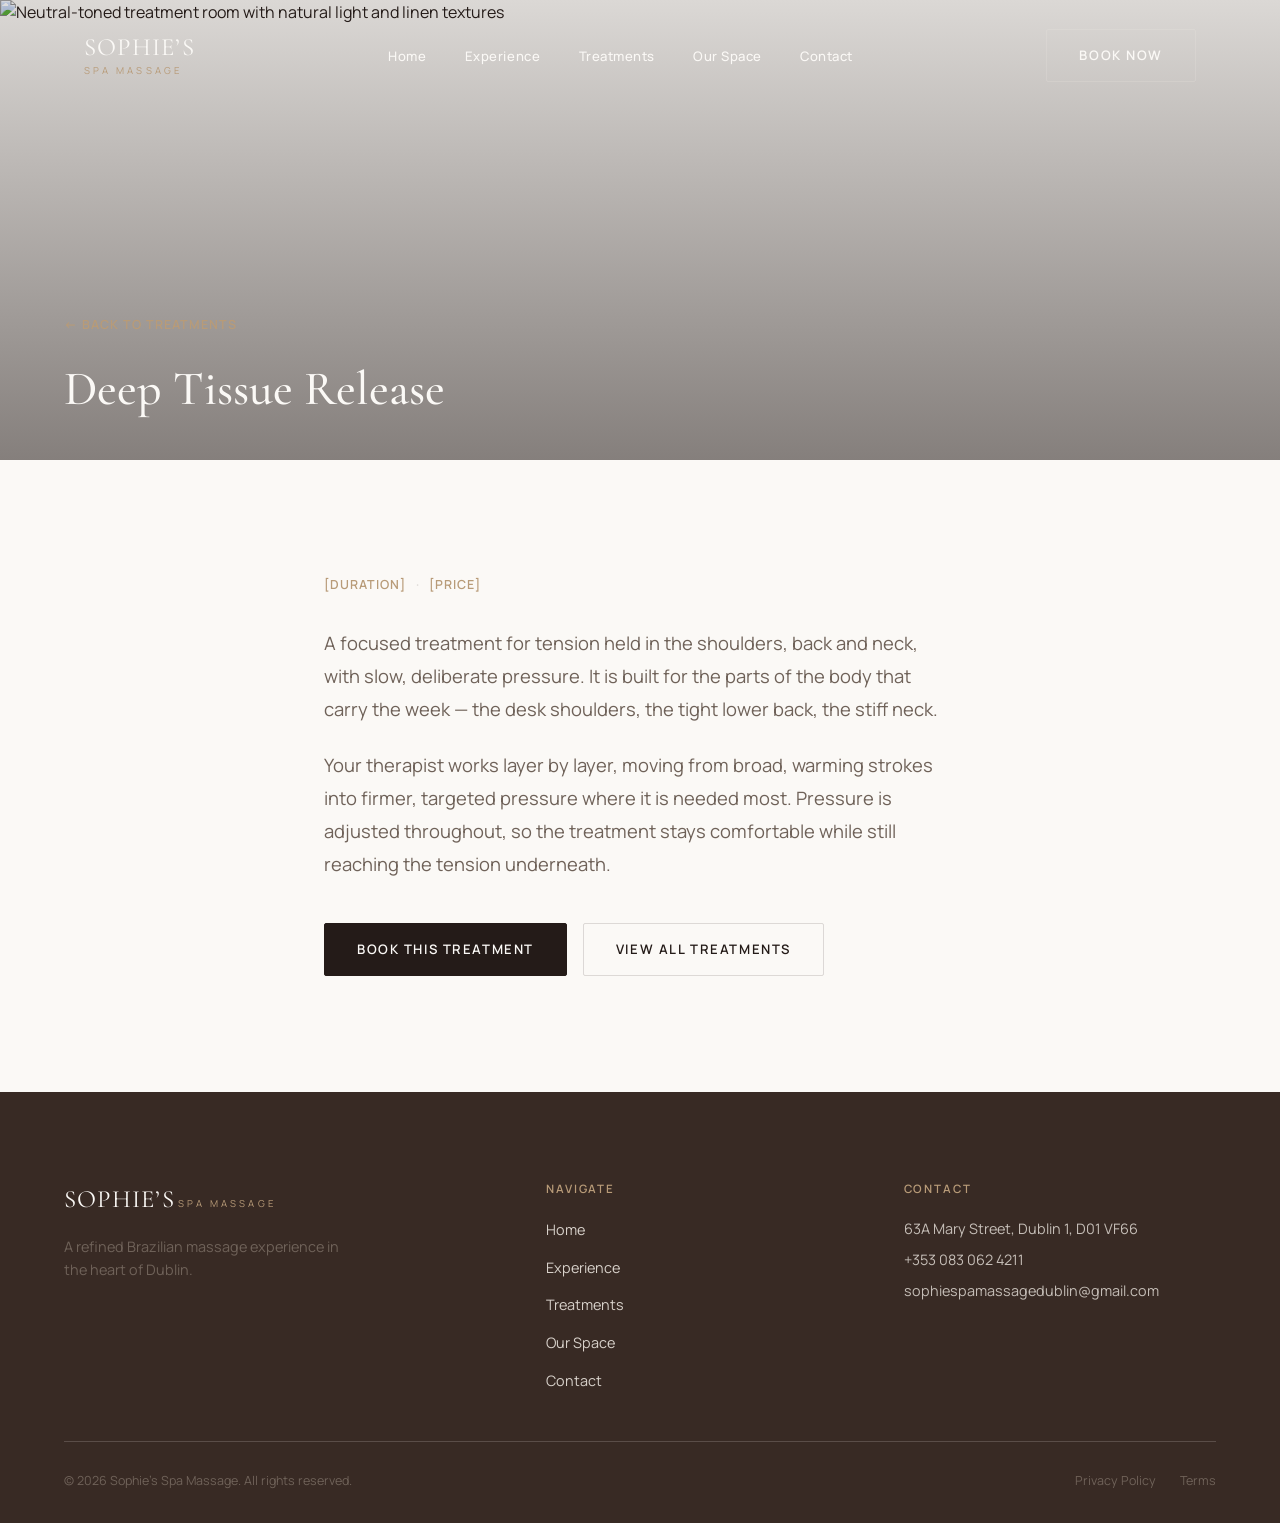
==== treatments/deep-tissue-release.html @ 29ba08a4 "Add treatment detail pages opened in a new tab Each "View Treatment" link now opens a dedicated page" ====
<!DOCTYPE html>
<html lang="en">
<head>
<meta charset="UTF-8">
<meta name="viewport" content="width=device-width, initial-scale=1.0">
<title>Deep Tissue Release | Sophie's Spa Massage</title>
<meta name="description" content="A focused treatment for tension held in the shoulders, back and neck, with slow, deliberate pressure.">
<link rel="preconnect" href="https://fonts.googleapis.com">
<link rel="preconnect" href="https://fonts.gstatic.com" crossorigin>
<link href="https://fonts.googleapis.com/css2?family=Cormorant+Garamond:ital,wght@0,300;0,400;0,500;0,600;1,400&family=Manrope:wght@300;400;500;600;700&display=swap" rel="stylesheet">
<link rel="stylesheet" href="../style.css">
</head>
<body>

<a class="skip-link" href="#main">Skip to content</a>

<header class="site-header scrolled" id="site-header">
  <div class="header-inner">
    <a href="../index.html#home" class="logo" aria-label="Sophie's Spa Massage — Home">
      <span class="logo-main">SOPHIE&rsquo;S</span>
      <span class="logo-sub">Spa Massage</span>
    </a>
    <nav class="main-nav" aria-label="Primary navigation">
      <ul class="nav-list">
        <li><a href="../index.html#home">Home</a></li>
        <li><a href="../index.html#experience">Experience</a></li>
        <li><a href="../index.html#treatments">Treatments</a></li>
        <li><a href="../index.html#space">Our Space</a></li>
        <li><a href="../index.html#contact">Contact</a></li>
      </ul>
    </nav>
    <div class="header-actions">
      <a href="../index.html#booking" class="btn btn-outline header-cta">Book Now</a>
      <button class="menu-toggle" id="menu-toggle" aria-label="Open menu" aria-expanded="false" aria-controls="mobile-nav">
        <span class="menu-line"></span>
        <span class="menu-line"></span>
        <span class="menu-line"></span>
      </button>
    </div>
  </div>
</header>

<div class="mobile-nav" id="mobile-nav" aria-hidden="true">
  <nav aria-label="Mobile navigation">
    <ul>
      <li><a href="../index.html#home">Home</a></li>
      <li><a href="../index.html#experience">Experience</a></li>
      <li><a href="../index.html#treatments">Treatments</a></li>
      <li><a href="../index.html#space">Our Space</a></li>
      <li><a href="../index.html#contact">Contact</a></li>
    </ul>
    <a href="../index.html#booking" class="btn btn-solid mobile-cta">Book Now</a>
  </nav>
</div>
<div class="mobile-nav-overlay" id="mobile-nav-overlay"></div>

<main id="main">
  <section class="detail-hero">
    <img src="https://images.unsplash.com/photo-1630835425197-50feeba99ecd?w=1600&q=80&auto=format&fit=crop"
         alt="Neutral-toned treatment room with natural light and linen textures">
    <div class="detail-hero-overlay"></div>
    <div class="detail-hero-caption">
      <a href="../index.html#treatments" class="detail-back">&larr; Back to Treatments</a>
      <h1 class="detail-title">Deep Tissue Release</h1>
    </div>
  </section>

  <section class="detail-body">
    <div class="detail-meta">
      <span>[Duration]</span>
      <span class="dot">&middot;</span>
      <span>[Price]</span>
    </div>

    <p class="detail-summary">A focused treatment for tension held in the shoulders, back and neck, with slow, deliberate pressure. It is built for the parts of the body that carry the week &mdash; the desk shoulders, the tight lower back, the stiff neck.</p>

    <p class="detail-summary">Your therapist works layer by layer, moving from broad, warming strokes into firmer, targeted pressure where it is needed most. Pressure is adjusted throughout, so the treatment stays comfortable while still reaching the tension underneath.</p>

    <div class="detail-actions">
      <a href="../index.html#booking" class="btn btn-solid">Book This Treatment</a>
      <a href="../index.html#treatments" class="btn btn-line">View All Treatments</a>
    </div>
  </section>
</main>

<footer class="site-footer">
  <div class="footer-inner">
    <div class="footer-brand">
      <span class="logo-main">SOPHIE&rsquo;S</span>
      <span class="logo-sub">Spa Massage</span>
      <p class="footer-desc">A refined Brazilian massage experience in the heart of Dublin.</p>
    </div>
    <nav class="footer-nav" aria-label="Footer navigation">
      <h4>Navigate</h4>
      <ul>
        <li><a href="../index.html#home">Home</a></li>
        <li><a href="../index.html#experience">Experience</a></li>
        <li><a href="../index.html#treatments">Treatments</a></li>
        <li><a href="../index.html#space">Our Space</a></li>
        <li><a href="../index.html#contact">Contact</a></li>
      </ul>
    </nav>
    <div class="footer-contact">
      <h4>Contact</h4>
      <p>63A Mary Street, Dublin 1, D01 VF66</p>
      <p><a href="tel:+353830624211">+353 083 062 4211</a></p>
      <p><a href="mailto:sophiespamassagedublin@gmail.com">sophiespamassagedublin@gmail.com</a></p>
    </div>
  </div>
  <div class="footer-bottom">
    <p>&copy; <span id="year"></span> Sophie&rsquo;s Spa Massage. All rights reserved.</p>
    <div class="footer-legal">
      <a href="../index.html">Privacy Policy</a>
      <a href="../index.html">Terms</a>
    </div>
  </div>
</footer>

<script src="../script.js"></script>
</body>
</html>
---- style.css ----
/* ==========================================================================
   Sophie's Spa Massage — Boutique Spa Redesign
   Luxury boutique / editorial wellness direction
   ========================================================================== */

:root {
  /* Brand palette */
  --color-espresso: #241B18;
  --color-deep-brown: #382A24;
  --color-ivory: #F4EFE8;
  --color-warm-white: #FBF9F6;
  --color-taupe: #6F6259;
  --color-champagne: #B89B78;
  --color-line: rgba(36, 27, 24, 0.14);

  /* Derived tones */
  --color-champagne-soft: rgba(184, 155, 120, 0.16);
  --color-ivory-line: rgba(244, 239, 232, 0.18);
  --color-overlay: rgba(36, 27, 24, 0.42);

  /* Type */
  --font-display: "Cormorant Garamond", "Times New Roman", serif;
  --font-body: "Manrope", -apple-system, BlinkMacSystemFont, sans-serif;

  /* Rhythm */
  --section-pad: clamp(4.5rem, 9vw, 8.5rem);
  --container-max: 1240px;
  --edge: clamp(1.5rem, 5vw, 4rem);

  /* Motion */
  --ease: cubic-bezier(0.22, 1, 0.36, 1);
  --t-fast: 220ms;
  --t-med: 480ms;
  --t-slow: 900ms;
}

/* ---------- Reset ---------- */
*, *::before, *::after { box-sizing: border-box; }
html { scroll-behavior: smooth; }
body {
  margin: 0;
  background: var(--color-warm-white);
  color: var(--color-espresso);
  font-family: var(--font-body);
  font-weight: 400;
  line-height: 1.6;
  -webkit-font-smoothing: antialiased;
  overflow-x: hidden;
}
img { max-width: 100%; display: block; }
a { color: inherit; text-decoration: none; }
ul { list-style: none; margin: 0; padding: 0; }
figure { margin: 0; min-width: 0; }
h1, h2, h3, h4 { margin: 0; font-family: var(--font-display); font-weight: 500; }
p { margin: 0; }
button { font-family: inherit; cursor: pointer; background: none; border: none; }

@media (prefers-reduced-motion: reduce) {
  html { scroll-behavior: auto; }
  *, *::before, *::after {
    animation-duration: 0.01ms !important;
    animation-iteration-count: 1 !important;
    transition-duration: 0.01ms !important;
    scroll-behavior: auto !important;
  }
}

.skip-link {
  position: absolute;
  left: -999px;
  top: 0;
  background: var(--color-espresso);
  color: var(--color-warm-white);
  padding: 1rem 1.5rem;
  z-index: 999;
}
.skip-link:focus {
  left: 1rem;
  top: 1rem;
}

:focus-visible {
  outline: 2px solid var(--color-champagne);
  outline-offset: 3px;
}

/* ---------- Shared ---------- */
.section-label {
  display: block;
  font-family: var(--font-body);
  font-size: 0.72rem;
  font-weight: 600;
  letter-spacing: 0.22em;
  text-transform: uppercase;
  color: var(--color-champagne);
  margin-bottom: 1.1rem;
}
.section-label.light { color: var(--color-champagne); }

.section-title {
  font-size: clamp(2rem, 4vw, 3.1rem);
  line-height: 1.12;
  font-weight: 500;
  color: var(--color-espresso);
  letter-spacing: -0.01em;
}

.section-subtitle {
  color: var(--color-taupe);
  font-size: 1.05rem;
  max-width: 44ch;
  margin-top: 1.25rem;
  line-height: 1.7;
}

.text-link {
  display: inline-block;
  font-size: 0.9rem;
  font-weight: 600;
  letter-spacing: 0.03em;
  color: var(--color-espresso);
  border-bottom: 1px solid var(--color-espresso);
  padding-bottom: 2px;
  transition: color var(--t-fast) var(--ease), border-color var(--t-fast) var(--ease), opacity var(--t-fast) var(--ease);
}
.text-link:hover { color: var(--color-champagne); border-color: var(--color-champagne); }
.text-link.small { font-size: 0.82rem; }

/* Buttons */
.btn {
  display: inline-flex;
  align-items: center;
  justify-content: center;
  padding: 0.95rem 2rem;
  font-size: 0.82rem;
  font-weight: 600;
  letter-spacing: 0.12em;
  text-transform: uppercase;
  border-radius: 2px;
  transition: background var(--t-fast) var(--ease), color var(--t-fast) var(--ease), border-color var(--t-fast) var(--ease), transform var(--t-fast) var(--ease);
  white-space: nowrap;
}
.btn:active { transform: translateY(1px); }
.btn.small { padding: 0.7rem 1.4rem; font-size: 0.72rem; }

.btn-solid {
  background: var(--color-espresso);
  color: var(--color-warm-white);
  border: 1px solid var(--color-espresso);
}
.btn-solid:hover { background: var(--color-deep-brown); border-color: var(--color-deep-brown); }

.btn-outline {
  background: transparent;
  color: var(--color-espresso);
  border: 1px solid var(--color-espresso);
}
.btn-outline:hover { background: var(--color-espresso); color: var(--color-warm-white); }

.btn-line {
  background: transparent;
  color: var(--color-espresso);
  border: 1px solid var(--color-line);
}
.btn-line:hover { border-color: var(--color-espresso); }

.btn-solid-light {
  background: var(--color-warm-white);
  color: var(--color-espresso);
  border: 1px solid var(--color-warm-white);
}
.btn-solid-light:hover { background: var(--color-champagne); border-color: var(--color-champagne); color: var(--color-espresso); }

.btn-outline-light {
  background: transparent;
  color: var(--color-warm-white);
  border: 1px solid var(--color-ivory-line);
}
.btn-outline-light:hover { border-color: var(--color-warm-white); background: rgba(251, 249, 246, 0.08); }

/* ---------- Reveal-on-scroll ---------- */
.reveal, .reveal-up {
  opacity: 0;
  transform: translateY(22px);
  transition: opacity 900ms var(--ease), transform 900ms var(--ease);
}
.reveal.is-visible, .reveal-up.is-visible {
  opacity: 1;
  transform: translateY(0);
}
.hero-title.reveal { transition-delay: 80ms; }
.hero-subtitle.reveal { transition-delay: 200ms; }
.hero-actions.reveal { transition-delay: 320ms; }

/* ==========================================================================
   HEADER
   ========================================================================== */
.site-header {
  position: fixed;
  top: 0;
  left: 0;
  right: 0;
  z-index: 100;
  transition: background var(--t-med) var(--ease), border-color var(--t-med) var(--ease), padding var(--t-med) var(--ease);
  border-bottom: 1px solid transparent;
}
.header-inner {
  max-width: var(--container-max);
  margin: 0 auto;
  padding: 1.8rem var(--edge);
  display: flex;
  align-items: center;
  justify-content: space-between;
  transition: padding var(--t-med) var(--ease);
}
.site-header.scrolled {
  background: rgba(251, 249, 246, 0.92);
  backdrop-filter: blur(10px);
  border-bottom: 1px solid var(--color-line);
}
.site-header.scrolled .header-inner { padding-block: 1.1rem; }
.site-header.scrolled .logo-main,
.site-header.scrolled .logo-sub { color: var(--color-espresso); }
.site-header.scrolled .main-nav a { color: var(--color-espresso); }
.site-header.scrolled .btn.header-cta { color: var(--color-espresso); border-color: var(--color-espresso); }
.site-header.scrolled .menu-line { background: var(--color-espresso); }

.logo {
  display: flex;
  flex-direction: column;
  line-height: 1;
}
.logo-main {
  font-family: var(--font-display);
  font-size: 1.55rem;
  letter-spacing: 0.05em;
  color: var(--color-warm-white);
  transition: color var(--t-med) var(--ease);
}
.logo-sub {
  font-family: var(--font-body);
  font-size: 0.6rem;
  letter-spacing: 0.32em;
  text-transform: uppercase;
  color: var(--color-champagne);
  margin-top: 0.35rem;
  transition: color var(--t-med) var(--ease);
}

.main-nav { display: none; }
.nav-list {
  display: flex;
  gap: 2.4rem;
}
.nav-list a {
  font-size: 0.82rem;
  font-weight: 500;
  letter-spacing: 0.04em;
  color: var(--color-warm-white);
  position: relative;
  padding-bottom: 4px;
  transition: color var(--t-med) var(--ease);
}
.nav-list a::after {
  content: "";
  position: absolute;
  left: 0;
  bottom: 0;
  width: 0;
  height: 1px;
  background: var(--color-champagne);
  transition: width var(--t-fast) var(--ease);
}
.nav-list a:hover::after { width: 100%; }

.header-actions {
  display: flex;
  align-items: center;
  gap: 1.4rem;
}
.header-cta {
  color: var(--color-warm-white);
  border-color: var(--color-ivory-line);
  display: none;
}
.header-cta:hover { background: var(--color-warm-white); color: var(--color-espresso); }

.menu-toggle {
  display: flex;
  flex-direction: column;
  gap: 5px;
  width: 30px;
  padding: 6px;
}
.menu-line {
  height: 1px;
  width: 100%;
  background: var(--color-warm-white);
  transition: background var(--t-med) var(--ease), transform var(--t-fast) var(--ease), opacity var(--t-fast) var(--ease);
}
.menu-toggle[aria-expanded="true"] .menu-line:nth-child(1) { transform: translateY(6px) rotate(45deg); }
.menu-toggle[aria-expanded="true"] .menu-line:nth-child(2) { opacity: 0; }
.menu-toggle[aria-expanded="true"] .menu-line:nth-child(3) { transform: translateY(-6px) rotate(-45deg); }
.menu-toggle[aria-expanded="true"] .menu-line { background: var(--color-espresso); }

/* ---------- Mobile nav ---------- */
.mobile-nav {
  position: fixed;
  top: 0;
  right: 0;
  height: 100%;
  width: min(86vw, 380px);
  background: var(--color-ivory);
  z-index: 200;
  transform: translateX(100%);
  transition: transform var(--t-med) var(--ease);
  display: flex;
  align-items: center;
  padding: var(--edge);
}
.mobile-nav.is-open { transform: translateX(0); }
.mobile-nav nav { width: 100%; }
.mobile-nav ul { display: flex; flex-direction: column; gap: 1.9rem; margin-bottom: 3rem; }
.mobile-nav a {
  font-family: var(--font-display);
  font-size: 2rem;
  color: var(--color-espresso);
}
.mobile-cta { width: 100%; }

.mobile-nav-overlay {
  position: fixed;
  inset: 0;
  background: var(--color-overlay);
  z-index: 190;
  opacity: 0;
  visibility: hidden;
  transition: opacity var(--t-med) var(--ease), visibility var(--t-med) var(--ease);
}
.mobile-nav-overlay.is-open { opacity: 1; visibility: visible; }

/* ==========================================================================
   HERO
   ========================================================================== */
.hero {
  position: relative;
  min-height: 100svh;
  display: flex;
  align-items: flex-end;
  overflow: hidden;
}
.hero-media {
  position: absolute;
  inset: 0;
  z-index: 0;
}
.hero-img {
  width: 100%;
  height: 100%;
  object-fit: cover;
  transform: scale(1.06);
  transition: transform 1400ms var(--ease);
}
.hero-overlay {
  position: absolute;
  inset: 0;
  background: linear-gradient(180deg, rgba(36,27,24,0.35) 0%, rgba(36,27,24,0.28) 45%, rgba(36,27,24,0.72) 100%);
}
.hero-content {
  position: relative;
  z-index: 1;
  padding: 0 var(--edge) clamp(4.5rem, 9vw, 7rem);
  max-width: 780px;
  color: var(--color-warm-white);
}
.hero-label {
  font-size: 0.72rem;
  font-weight: 600;
  letter-spacing: 0.28em;
  color: var(--color-champagne);
  margin-bottom: 1.6rem;
}
.hero-title {
  font-size: clamp(2.6rem, 7vw, 5.2rem);
  line-height: 1.06;
  font-weight: 500;
  letter-spacing: -0.01em;
}
.hero-subtitle {
  margin-top: 1.6rem;
  font-size: clamp(1rem, 1.6vw, 1.2rem);
  font-weight: 300;
  color: var(--color-ivory);
  max-width: 46ch;
  line-height: 1.7;
}
.hero-actions {
  margin-top: 2.6rem;
  display: flex;
  gap: 1rem;
  flex-wrap: wrap;
}

.scroll-indicator {
  position: absolute;
  right: var(--edge);
  bottom: 2.2rem;
  z-index: 1;
  display: flex;
  flex-direction: column;
  align-items: center;
  gap: 0.8rem;
  color: var(--color-ivory);
}
.scroll-line {
  width: 1px;
  height: 42px;
  background: rgba(251, 249, 246, 0.4);
  position: relative;
  overflow: hidden;
}
.scroll-line::after {
  content: "";
  position: absolute;
  top: -100%;
  left: 0;
  width: 100%;
  height: 100%;
  background: var(--color-champagne);
  animation: scrollFlow 2.4s var(--ease) infinite;
}
@keyframes scrollFlow {
  0% { top: -100%; }
  60% { top: 100%; }
  100% { top: 100%; }
}
.scroll-text {
  font-size: 0.65rem;
  letter-spacing: 0.24em;
  text-transform: uppercase;
  writing-mode: vertical-rl;
}
@media (prefers-reduced-motion: reduce) {
  .scroll-line::after { animation: none; top: 0; height: 40%; }
}

/* ==========================================================================
   INTRO / BRAND STORY
   ========================================================================== */
.intro { padding: var(--section-pad) var(--edge); background: var(--color-warm-white); }
.intro-inner {
  max-width: var(--container-max);
  margin: 0 auto;
  display: grid;
  grid-template-columns: 1fr;
  gap: 3rem;
  align-items: center;
}
.intro-copy {
  margin-top: 1.6rem;
  color: var(--color-taupe);
  font-size: 1.08rem;
  line-height: 1.8;
  max-width: 52ch;
}
.intro-text .text-link { margin-top: 2.1rem; }
.intro-image img {
  width: 100%;
  aspect-ratio: 4 / 5;
  object-fit: cover;
}

/* ==========================================================================
   TREATMENTS
   ========================================================================== */
.treatments {
  padding: var(--section-pad) var(--edge);
  background: var(--color-ivory);
}
.treatments-header {
  max-width: var(--container-max);
  margin: 0 auto 3.5rem;
}
.treatments-grid {
  max-width: var(--container-max);
  margin: 0 auto;
  display: grid;
  grid-template-columns: 1fr;
  gap: 2.4rem;
}
.treatment-card {
  display: flex;
  flex-direction: column;
  transition: transform var(--t-med) var(--ease);
}
.treatment-image {
  overflow: hidden;
  aspect-ratio: 4 / 3;
}
.treatment-image img {
  width: 100%;
  height: 100%;
  object-fit: cover;
  transition: transform 900ms var(--ease);
}
.treatment-card:hover .treatment-image img { transform: scale(1.05); }
.treatment-body { padding-top: 1.5rem; }
.treatment-body h3 {
  font-size: 1.5rem;
  margin-bottom: 0.65rem;
}
.treatment-desc {
  color: var(--color-taupe);
  font-size: 0.95rem;
  line-height: 1.65;
}
.treatment-meta {
  margin-top: 1.1rem;
  font-size: 0.78rem;
  letter-spacing: 0.08em;
  text-transform: uppercase;
  color: var(--color-champagne);
  font-weight: 600;
}
.treatment-meta .dot { margin: 0 0.4em; color: var(--color-line); }
.treatment-actions {
  margin-top: 1.6rem;
  display: flex;
  align-items: center;
  justify-content: space-between;
  gap: 1rem;
}

/* ==========================================================================
   VISUAL BREAK
   ========================================================================== */
.visual-break {
  position: relative;
  height: clamp(320px, 52vw, 560px);
  overflow: hidden;
}
.visual-break img {
  width: 100%;
  height: 100%;
  object-fit: cover;
}
.visual-break-overlay {
  position: absolute;
  inset: 0;
  background: rgba(36, 27, 24, 0.4);
}
.visual-break-text {
  position: absolute;
  inset: 0;
  display: flex;
  align-items: center;
  justify-content: center;
  text-align: center;
  padding: 0 1.5rem;
  font-family: var(--font-display);
  font-style: italic;
  font-weight: 400;
  font-size: clamp(1.8rem, 5vw, 3.2rem);
  color: var(--color-warm-white);
  letter-spacing: 0.01em;
}

/* ==========================================================================
   OUR SPACE
   ========================================================================== */
.space { padding: var(--section-pad) var(--edge); background: var(--color-warm-white); }
.space-header { max-width: var(--container-max); margin: 0 auto 3rem; }
.space-gallery {
  max-width: var(--container-max);
  margin: 0 auto;
  display: grid;
  grid-template-columns: repeat(2, 1fr);
  gap: 1.4rem;
}
.space-item { position: relative; overflow: hidden; min-width: 0; }
.space-item img {
  width: 100%;
  height: 100%;
  object-fit: cover;
  aspect-ratio: 4 / 3;
  transition: transform 900ms var(--ease);
}
.space-item:hover img { transform: scale(1.04); }
.space-item.span-2 { grid-column: span 2; }
.space-item.span-2 img { aspect-ratio: 16 / 9; }
.space-item figcaption {
  margin-top: 0.9rem;
  font-size: 0.85rem;
  color: var(--color-taupe);
  max-width: 42ch;
}

/* ==========================================================================
   VALUES
   ========================================================================== */
.values {
  padding: var(--section-pad) var(--edge);
  background: var(--color-ivory);
  border-top: 1px solid var(--color-line);
  border-bottom: 1px solid var(--color-line);
}
.values-inner {
  max-width: var(--container-max);
  margin: 0 auto;
  display: grid;
  grid-template-columns: 1fr;
  gap: 2.6rem;
}
.value-item { max-width: 34ch; }
.value-index {
  display: block;
  font-family: var(--font-display);
  font-size: 1rem;
  color: var(--color-champagne);
  margin-bottom: 1rem;
  letter-spacing: 0.05em;
}
.value-item h3 { font-size: 1.28rem; margin-bottom: 0.7rem; }
.value-item p { color: var(--color-taupe); font-size: 0.95rem; line-height: 1.65; }

/* ==========================================================================
   BOOKING CTA
   ========================================================================== */
.booking-cta {
  background: var(--color-espresso);
  padding: var(--section-pad) var(--edge);
  text-align: center;
}
.booking-inner { max-width: 620px; margin: 0 auto; }
.booking-inner .section-label { display: block; text-align: center; }
.booking-title {
  font-size: clamp(2.1rem, 5vw, 3.4rem);
  color: var(--color-warm-white);
  line-height: 1.12;
}
.booking-copy {
  margin-top: 1.4rem;
  color: var(--color-ivory);
  opacity: 0.85;
  font-size: 1.05rem;
  line-height: 1.7;
}
.booking-actions {
  margin-top: 2.4rem;
  display: flex;
  gap: 1rem;
  justify-content: center;
  flex-wrap: wrap;
}

/* ==========================================================================
   CONTACT
   ========================================================================== */
.contact { padding: var(--section-pad) var(--edge); background: var(--color-warm-white); }
.contact-inner {
  max-width: var(--container-max);
  margin: 0 auto;
  display: grid;
  grid-template-columns: 1fr;
  gap: 3rem;
}
.contact-details {
  margin: 2.2rem 0 0;
  display: grid;
  grid-template-columns: 1fr 1fr;
  gap: 1.8rem 1.5rem;
}
.contact-details dt {
  font-size: 0.72rem;
  letter-spacing: 0.16em;
  text-transform: uppercase;
  color: var(--color-champagne);
  font-weight: 600;
  margin-bottom: 0.45rem;
}
.contact-details dd {
  margin: 0;
  font-size: 0.95rem;
  color: var(--color-espresso);
  line-height: 1.6;
}
.dd-link { transition: color var(--t-fast) var(--ease); }
.dd-link:hover { color: var(--color-champagne); }
.contact-actions {
  margin-top: 2.6rem;
  display: flex;
  gap: 1rem;
  flex-wrap: wrap;
}
.contact-map {
  min-height: 320px;
}
.contact-map img,
.contact-map iframe {
  width: 100%;
  height: 100%;
  min-height: 320px;
  object-fit: cover;
  filter: grayscale(0.15) contrast(1.02);
}

/* ==========================================================================
   FOOTER
   ========================================================================== */
.site-footer {
  background: var(--color-deep-brown);
  color: var(--color-ivory);
  padding: clamp(3.5rem, 7vw, 5.5rem) var(--edge) 2rem;
}
.footer-inner {
  max-width: var(--container-max);
  margin: 0 auto;
  display: grid;
  grid-template-columns: 1fr;
  gap: 2.8rem;
  padding-bottom: 3rem;
  border-bottom: 1px solid var(--color-ivory-line);
}
.footer-brand .logo-main { color: var(--color-warm-white); }
.footer-desc {
  margin-top: 1rem;
  color: var(--color-taupe);
  font-size: 0.9rem;
  max-width: 32ch;
  line-height: 1.6;
}
.footer-nav h4, .footer-contact h4 {
  font-family: var(--font-body);
  font-size: 0.72rem;
  letter-spacing: 0.16em;
  text-transform: uppercase;
  color: var(--color-champagne);
  margin-bottom: 1.2rem;
  font-weight: 600;
}
.footer-nav ul { display: flex; flex-direction: column; gap: 0.75rem; }
.footer-nav a, .footer-contact p {
  font-size: 0.9rem;
  color: var(--color-ivory);
  opacity: 0.85;
}
.footer-nav a:hover { opacity: 1; color: var(--color-champagne); }
.footer-contact p { margin: 0 0 0.5rem; opacity: 0.75; }
.footer-contact p a:hover { color: var(--color-champagne); opacity: 1; }

.footer-bottom {
  max-width: var(--container-max);
  margin: 0 auto;
  padding-top: 1.8rem;
  display: flex;
  justify-content: space-between;
  align-items: center;
  flex-wrap: wrap;
  gap: 1rem;
  font-size: 0.78rem;
  color: var(--color-taupe);
}
.footer-legal { display: flex; gap: 1.5rem; }
.footer-legal a:hover { color: var(--color-champagne); }

/* ==========================================================================
   RESPONSIVE
   ========================================================================== */
@media (min-width: 640px) {
  .contact-details { grid-template-columns: 1fr 1fr; }
}

@media (min-width: 860px) {
  .intro-inner { grid-template-columns: 1fr 1fr; }
  .values-inner { grid-template-columns: repeat(2, 1fr); }
  .footer-inner { grid-template-columns: 1.4fr 1fr 1fr; }
}

@media (min-width: 900px) {
  .treatments-grid { grid-template-columns: repeat(2, 1fr); }
}

@media (min-width: 960px) {
  .main-nav { display: block; }
  .header-cta { display: inline-flex; }
  .menu-toggle { display: none; }
  .contact-inner { grid-template-columns: 1.1fr 0.9fr; }
  .values-inner { grid-template-columns: repeat(4, 1fr); }
}

@media (min-width: 1200px) {
  .treatments-grid { grid-template-columns: repeat(4, 1fr); }
}

@media (max-width: 480px) {
  .space-item.span-2 { grid-column: span 2; }
  .space-gallery { grid-template-columns: 1fr 1fr; gap: 0.9rem; }
  .contact-details { grid-template-columns: 1fr; }
}

/* ==========================================================================
   TREATMENT DETAIL PAGE
   ========================================================================== */
.detail-hero {
  position: relative;
  height: clamp(280px, 44vw, 460px);
  overflow: hidden;
}
.detail-hero img {
  width: 100%;
  height: 100%;
  object-fit: cover;
}
.detail-hero-overlay {
  position: absolute;
  inset: 0;
  background: linear-gradient(180deg, rgba(36,27,24,0.15) 0%, rgba(36,27,24,0.55) 100%);
}
.detail-hero-caption {
  position: absolute;
  left: var(--edge);
  bottom: 2rem;
  right: var(--edge);
  color: var(--color-warm-white);
}
.detail-back {
  display: inline-flex;
  align-items: center;
  gap: 0.5rem;
  font-size: 0.78rem;
  font-weight: 600;
  letter-spacing: 0.08em;
  text-transform: uppercase;
  color: var(--color-champagne);
  margin-bottom: 1rem;
}
.detail-back:hover { color: var(--color-warm-white); }
.detail-title {
  font-size: clamp(2rem, 5vw, 3rem);
  color: var(--color-warm-white);
}

.detail-body {
  max-width: 760px;
  margin: 0 auto;
  padding: var(--section-pad) var(--edge);
}
.detail-meta {
  display: flex;
  gap: 0.6rem;
  align-items: center;
  font-size: 0.78rem;
  letter-spacing: 0.08em;
  text-transform: uppercase;
  color: var(--color-champagne);
  font-weight: 600;
  margin-bottom: 2rem;
}
.detail-meta .dot { color: var(--color-line); }
.detail-summary {
  font-size: 1.15rem;
  color: var(--color-taupe);
  line-height: 1.8;
  margin-bottom: 1.4rem;
}
.detail-summary:last-of-type { margin-bottom: 2.6rem; }
.detail-actions {
  display: flex;
  gap: 1rem;
  flex-wrap: wrap;
}
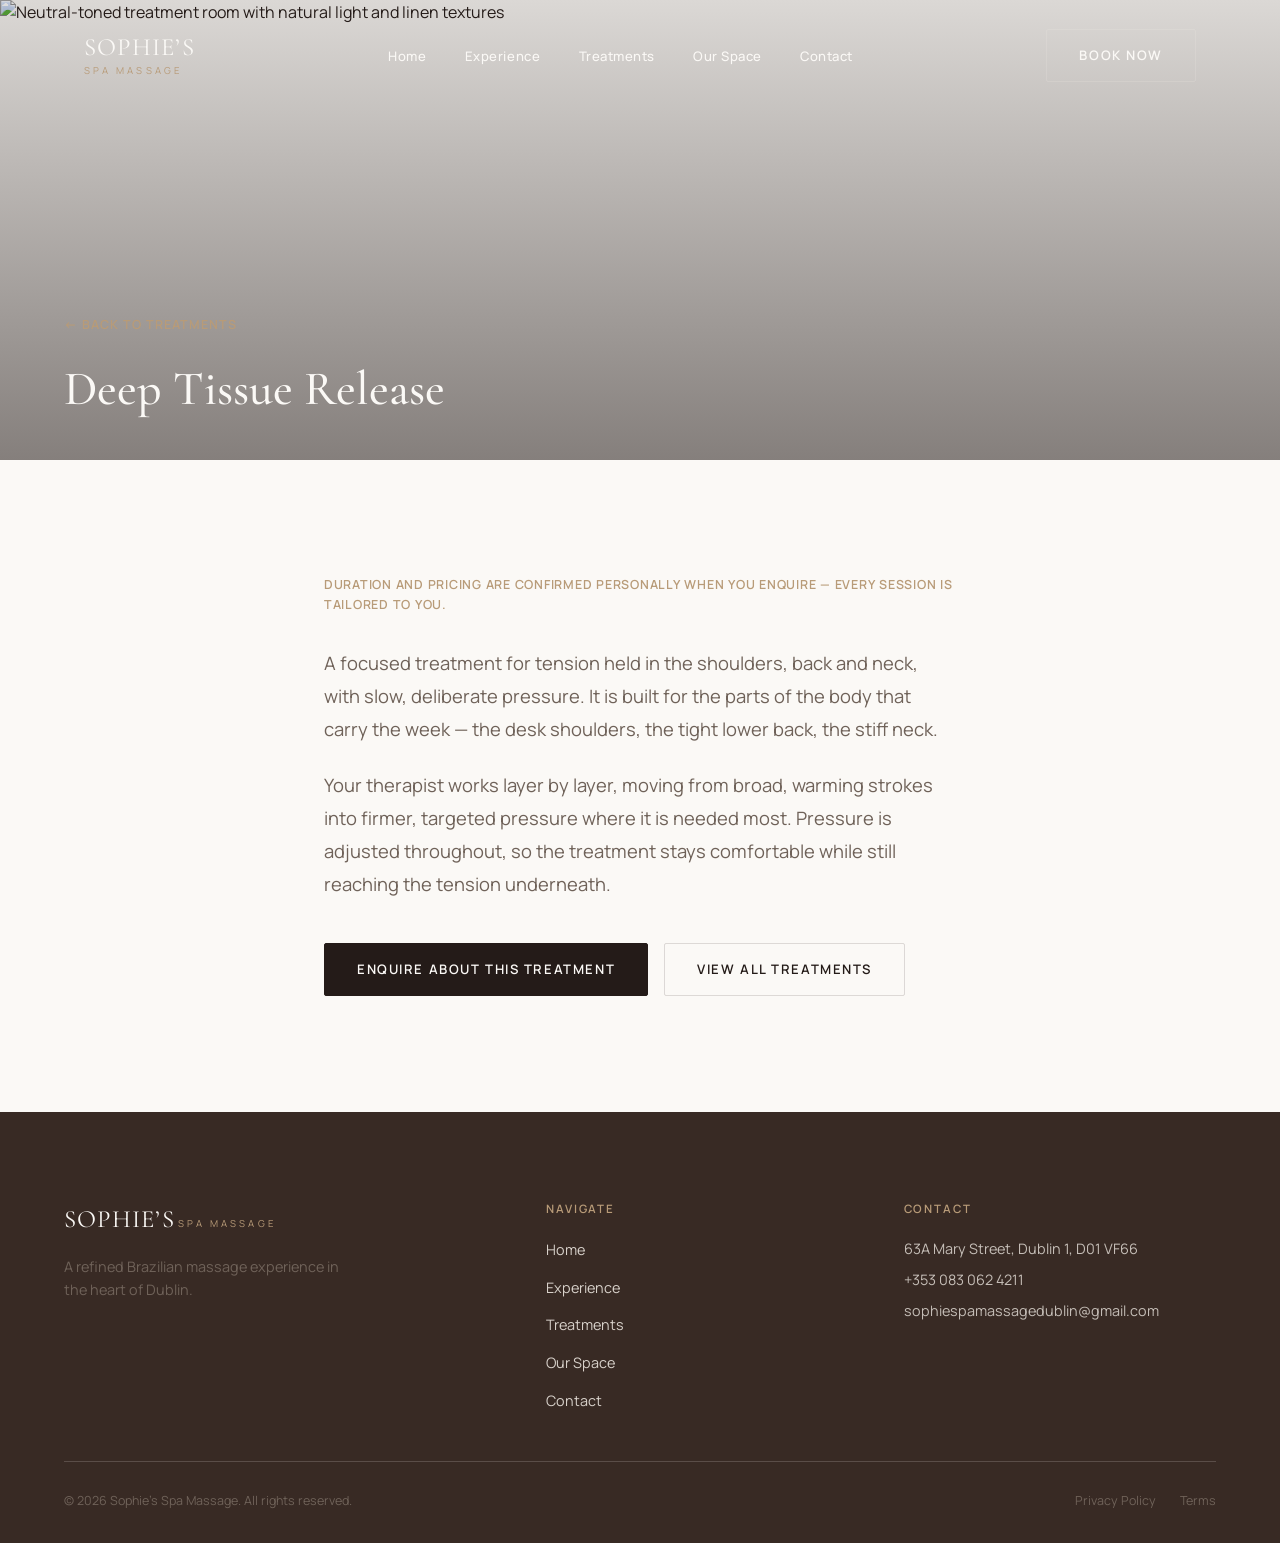
==== commit 1342d5f9: "Second-round refinement: remove placeholders, editorial treatments, honest booking form - Remove eve" ====
--- a/treatments/deep-tissue-release.html
+++ b/treatments/deep-tissue-release.html
@@ -9,6 +9,7 @@
 <link rel="preconnect" href="https://fonts.gstatic.com" crossorigin>
 <link href="https://fonts.googleapis.com/css2?family=Cormorant+Garamond:ital,wght@0,300;0,400;0,500;0,600;1,400&family=Manrope:wght@300;400;500;600;700&display=swap" rel="stylesheet">
 <link rel="stylesheet" href="../style.css">
+<link rel="icon" type="image/svg+xml" href="../favicon.svg">
 </head>
 <body>
 
@@ -66,18 +67,14 @@
   </section>
 
   <section class="detail-body">
-    <div class="detail-meta">
-      <span>[Duration]</span>
-      <span class="dot">&middot;</span>
-      <span>[Price]</span>
-    </div>
+    <p class="detail-meta-note">Duration and pricing are confirmed personally when you enquire &mdash; every session is tailored to you.</p>
 
     <p class="detail-summary">A focused treatment for tension held in the shoulders, back and neck, with slow, deliberate pressure. It is built for the parts of the body that carry the week &mdash; the desk shoulders, the tight lower back, the stiff neck.</p>
 
     <p class="detail-summary">Your therapist works layer by layer, moving from broad, warming strokes into firmer, targeted pressure where it is needed most. Pressure is adjusted throughout, so the treatment stays comfortable while still reaching the tension underneath.</p>
 
     <div class="detail-actions">
-      <a href="../index.html#booking" class="btn btn-solid">Book This Treatment</a>
+      <a href="../index.html?treatment=Deep%20Tissue%20Release#booking" class="btn btn-solid">Enquire About This Treatment</a>
       <a href="../index.html#treatments" class="btn btn-line">View All Treatments</a>
     </div>
   </section>
--- a/style.css
+++ b/style.css
@@ -374,24 +374,34 @@
   color: var(--color-warm-white);
 }
 .hero-label {
+  display: flex;
+  align-items: center;
+  gap: 0.9rem;
   font-size: 0.72rem;
   font-weight: 600;
   letter-spacing: 0.28em;
   color: var(--color-champagne);
-  margin-bottom: 1.6rem;
+  margin-bottom: 1.8rem;
+}
+.hero-label::before {
+  content: "";
+  display: block;
+  width: 28px;
+  height: 1px;
+  background: var(--color-champagne);
 }
 .hero-title {
-  font-size: clamp(2.6rem, 7vw, 5.2rem);
-  line-height: 1.06;
+  font-size: clamp(2.6rem, 7vw, 5.6rem);
+  line-height: 1.05;
   font-weight: 500;
   letter-spacing: -0.01em;
 }
 .hero-subtitle {
-  margin-top: 1.6rem;
+  margin-top: 1.7rem;
   font-size: clamp(1rem, 1.6vw, 1.2rem);
   font-weight: 300;
   color: var(--color-ivory);
-  max-width: 46ch;
+  max-width: 40ch;
   line-height: 1.7;
 }
 .hero-actions {
@@ -478,57 +488,65 @@
   background: var(--color-ivory);
 }
 .treatments-header {
-  max-width: var(--container-max);
-  margin: 0 auto 3.5rem;
-}
-.treatments-grid {
+  max-width: 640px;
+  margin: 0 auto var(--section-pad);
+}
+.treatments-list {
   max-width: var(--container-max);
   margin: 0 auto;
+  display: flex;
+  flex-direction: column;
+  gap: clamp(3.5rem, 8vw, 6rem);
+}
+.treatment-row {
   display: grid;
   grid-template-columns: 1fr;
-  gap: 2.4rem;
-}
-.treatment-card {
-  display: flex;
-  flex-direction: column;
-  transition: transform var(--t-med) var(--ease);
-}
-.treatment-image {
+  gap: 2rem;
+  align-items: center;
+}
+.treatment-row-media {
   overflow: hidden;
   aspect-ratio: 4 / 3;
 }
-.treatment-image img {
+.treatment-row-media img {
   width: 100%;
   height: 100%;
   object-fit: cover;
-  transition: transform 900ms var(--ease);
-}
-.treatment-card:hover .treatment-image img { transform: scale(1.05); }
-.treatment-body { padding-top: 1.5rem; }
-.treatment-body h3 {
-  font-size: 1.5rem;
-  margin-bottom: 0.65rem;
+  transition: transform 1100ms var(--ease);
+}
+.treatment-row:hover .treatment-row-media img { transform: scale(1.045); }
+.treatment-index {
+  display: block;
+  font-family: var(--font-display);
+  font-size: 1rem;
+  color: var(--color-champagne);
+  letter-spacing: 0.05em;
+  margin-bottom: 1rem;
+}
+.treatment-row-body h3 {
+  font-size: clamp(1.6rem, 2.6vw, 2.1rem);
+  margin-bottom: 1rem;
 }
 .treatment-desc {
   color: var(--color-taupe);
-  font-size: 0.95rem;
-  line-height: 1.65;
-}
-.treatment-meta {
-  margin-top: 1.1rem;
+  font-size: 1rem;
+  line-height: 1.75;
+  max-width: 46ch;
+}
+.treatment-note {
+  margin-top: 1.2rem;
   font-size: 0.78rem;
-  letter-spacing: 0.08em;
-  text-transform: uppercase;
-  color: var(--color-champagne);
-  font-weight: 600;
-}
-.treatment-meta .dot { margin: 0 0.4em; color: var(--color-line); }
+  letter-spacing: 0.06em;
+  text-transform: uppercase;
+  color: var(--color-champagne);
+  font-weight: 600;
+}
 .treatment-actions {
-  margin-top: 1.6rem;
-  display: flex;
-  align-items: center;
-  justify-content: space-between;
-  gap: 1rem;
+  margin-top: 1.8rem;
+  display: flex;
+  align-items: center;
+  gap: 1.4rem;
+  flex-wrap: wrap;
 }
 
 /* ==========================================================================
@@ -645,8 +663,73 @@
   font-size: 1.05rem;
   line-height: 1.7;
 }
+.booking-form {
+  margin-top: 2.6rem;
+  text-align: left;
+}
+.form-row {
+  margin-bottom: 1.3rem;
+}
+.form-row label {
+  display: block;
+  font-size: 0.72rem;
+  font-weight: 600;
+  letter-spacing: 0.14em;
+  text-transform: uppercase;
+  color: var(--color-champagne);
+  margin-bottom: 0.55rem;
+}
+.form-row input,
+.form-row select {
+  width: 100%;
+  padding: 0.85rem 1rem;
+  font-family: var(--font-body);
+  font-size: 0.95rem;
+  color: var(--color-warm-white);
+  background: rgba(251, 249, 246, 0.06);
+  border: 1px solid var(--color-ivory-line);
+  border-radius: 2px;
+  transition: border-color var(--t-fast) var(--ease), background var(--t-fast) var(--ease);
+}
+.form-row select {
+  appearance: none;
+  background-image: url("data:image/svg+xml,%3Csvg xmlns='http://www.w3.org/2000/svg' viewBox='0 0 24 24' fill='none' stroke='%23B89B78' stroke-width='1.5'%3E%3Cpath d='M6 9l6 6 6-6'/%3E%3C/svg%3E");
+  background-repeat: no-repeat;
+  background-position: right 1rem center;
+  background-size: 16px;
+  padding-right: 2.6rem;
+}
+.form-row select option {
+  color: var(--color-espresso);
+  background: var(--color-warm-white);
+}
+.form-row input::placeholder { color: var(--color-taupe); }
+.form-row input:focus,
+.form-row select:focus {
+  outline: none;
+  border-color: var(--color-champagne);
+  background: rgba(251, 249, 246, 0.1);
+}
+.form-row input.field-invalid,
+.form-row select.field-invalid {
+  border-color: #C97B6A;
+}
+.field-error {
+  display: block;
+  min-height: 1.1rem;
+  margin-top: 0.5rem;
+  font-size: 0.78rem;
+  color: #E0A796;
+}
+.form-note {
+  min-height: 1.4rem;
+  font-size: 0.85rem;
+  color: var(--color-champagne);
+  margin-bottom: 0.4rem;
+  max-width: 46ch;
+}
 .booking-actions {
-  margin-top: 2.4rem;
+  margin-top: 1.2rem;
   display: flex;
   gap: 1rem;
   justify-content: center;
@@ -776,8 +859,14 @@
   .footer-inner { grid-template-columns: 1.4fr 1fr 1fr; }
 }
 
-@media (min-width: 900px) {
-  .treatments-grid { grid-template-columns: repeat(2, 1fr); }
+@media (min-width: 860px) {
+  .treatment-row {
+    grid-template-columns: 1fr 1fr;
+    gap: clamp(3rem, 6vw, 5rem);
+  }
+  .treatment-row-media { aspect-ratio: 5 / 4; }
+  .treatment-row.reverse .treatment-row-media { order: 2; }
+  .treatment-row.reverse .treatment-row-body { order: 1; }
 }
 
 @media (min-width: 960px) {
@@ -788,10 +877,6 @@
   .values-inner { grid-template-columns: repeat(4, 1fr); }
 }
 
-@media (min-width: 1200px) {
-  .treatments-grid { grid-template-columns: repeat(4, 1fr); }
-}
-
 @media (max-width: 480px) {
   .space-item.span-2 { grid-column: span 2; }
   .space-gallery { grid-template-columns: 1fr 1fr; gap: 0.9rem; }
@@ -857,6 +942,14 @@
   margin-bottom: 2rem;
 }
 .detail-meta .dot { color: var(--color-line); }
+.detail-meta-note {
+  font-size: 0.78rem;
+  letter-spacing: 0.06em;
+  text-transform: uppercase;
+  color: var(--color-champagne);
+  font-weight: 600;
+  margin-bottom: 2rem;
+}
 .detail-summary {
   font-size: 1.15rem;
   color: var(--color-taupe);
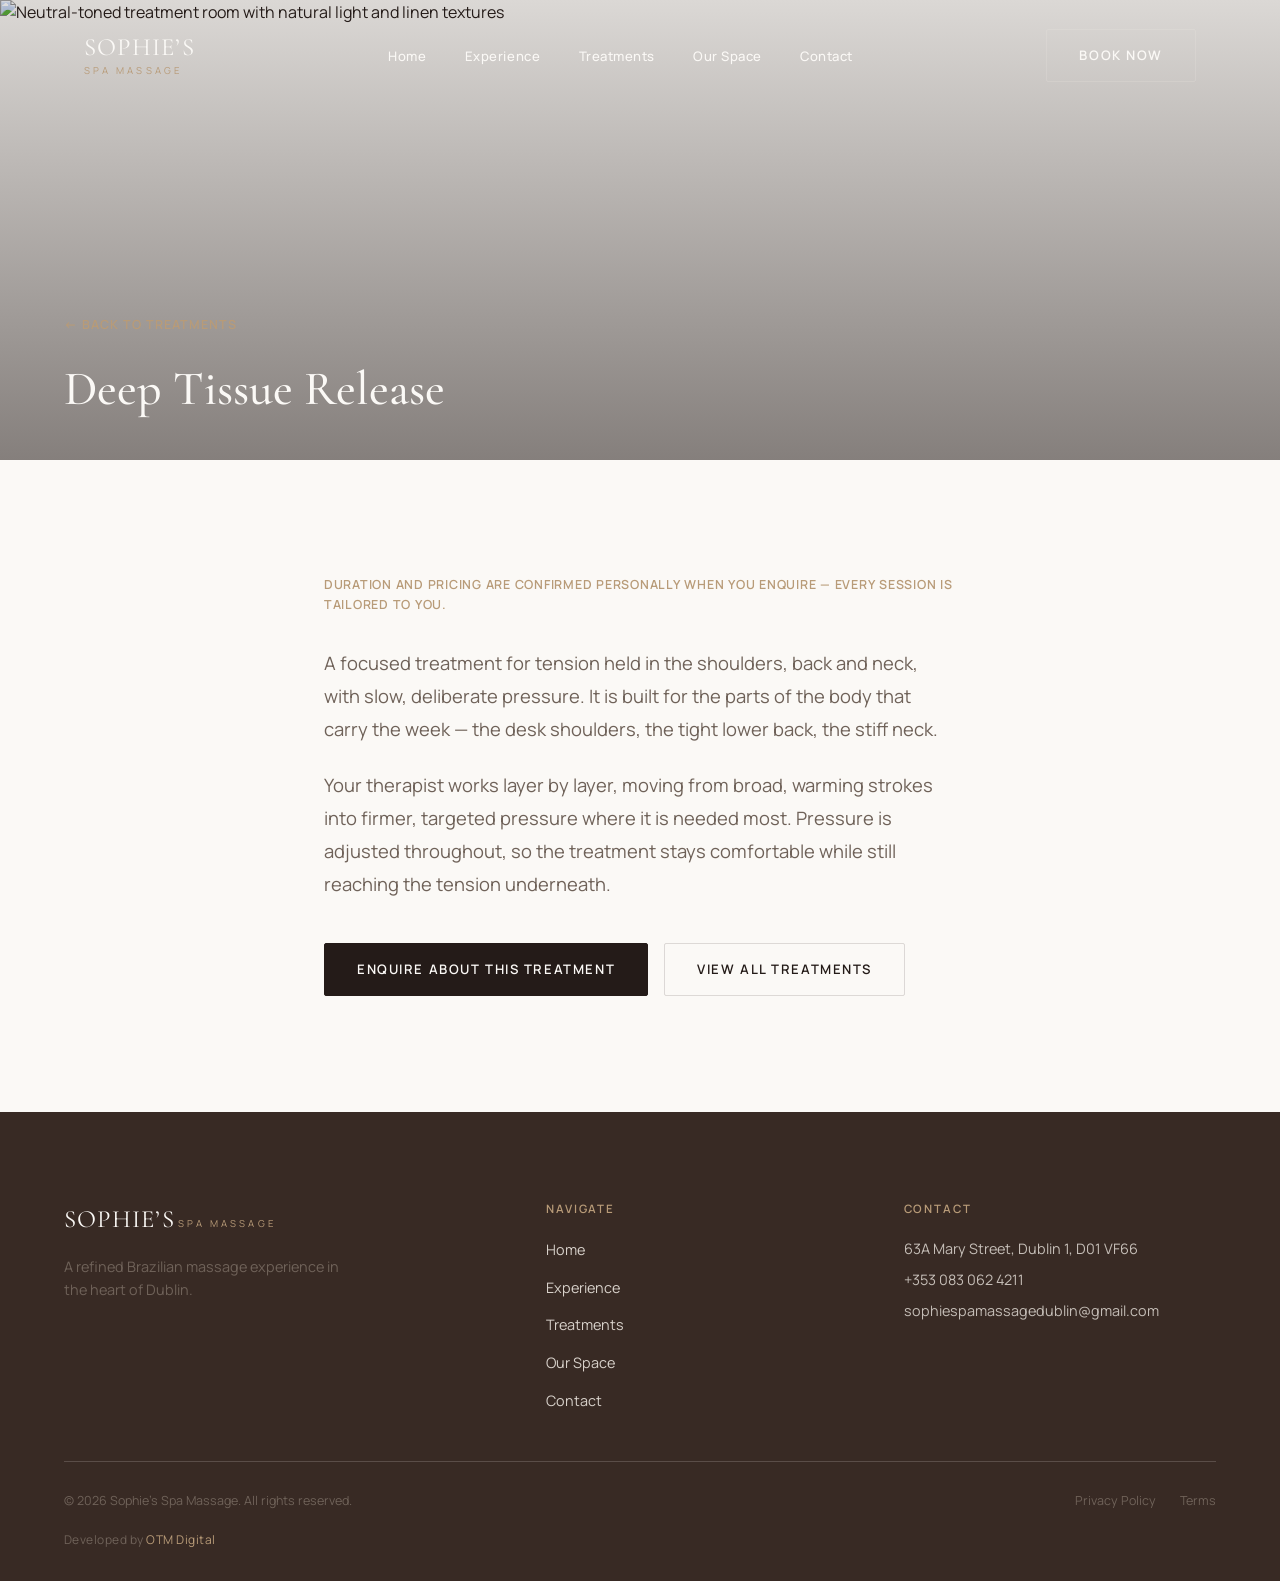
==== commit 0ece9943: "Add "Developed by OTM Digital" credit to footers Linked to otmdigital.online (new tab, noopener) on " ====
--- a/treatments/deep-tissue-release.html
+++ b/treatments/deep-tissue-release.html
@@ -111,6 +111,7 @@
       <a href="../index.html">Terms</a>
     </div>
   </div>
+  <p class="footer-credit">Developed by <a href="https://www.otmdigital.online" target="_blank" rel="noopener">OTM Digital</a></p>
 </footer>
 
 <script src="../script.js"></script>
--- a/style.css
+++ b/style.css
@@ -962,3 +962,18 @@
   gap: 1rem;
   flex-wrap: wrap;
 }
+
+/* Footer credit */
+.footer-credit {
+  max-width: var(--container-max);
+  margin: 1.2rem auto 0;
+  font-size: 0.75rem;
+  letter-spacing: 0.04em;
+  color: var(--color-taupe);
+}
+.footer-credit a {
+  color: var(--color-champagne);
+  border-bottom: 1px solid transparent;
+  transition: border-color var(--t-fast) var(--ease);
+}
+.footer-credit a:hover { border-color: var(--color-champagne); }
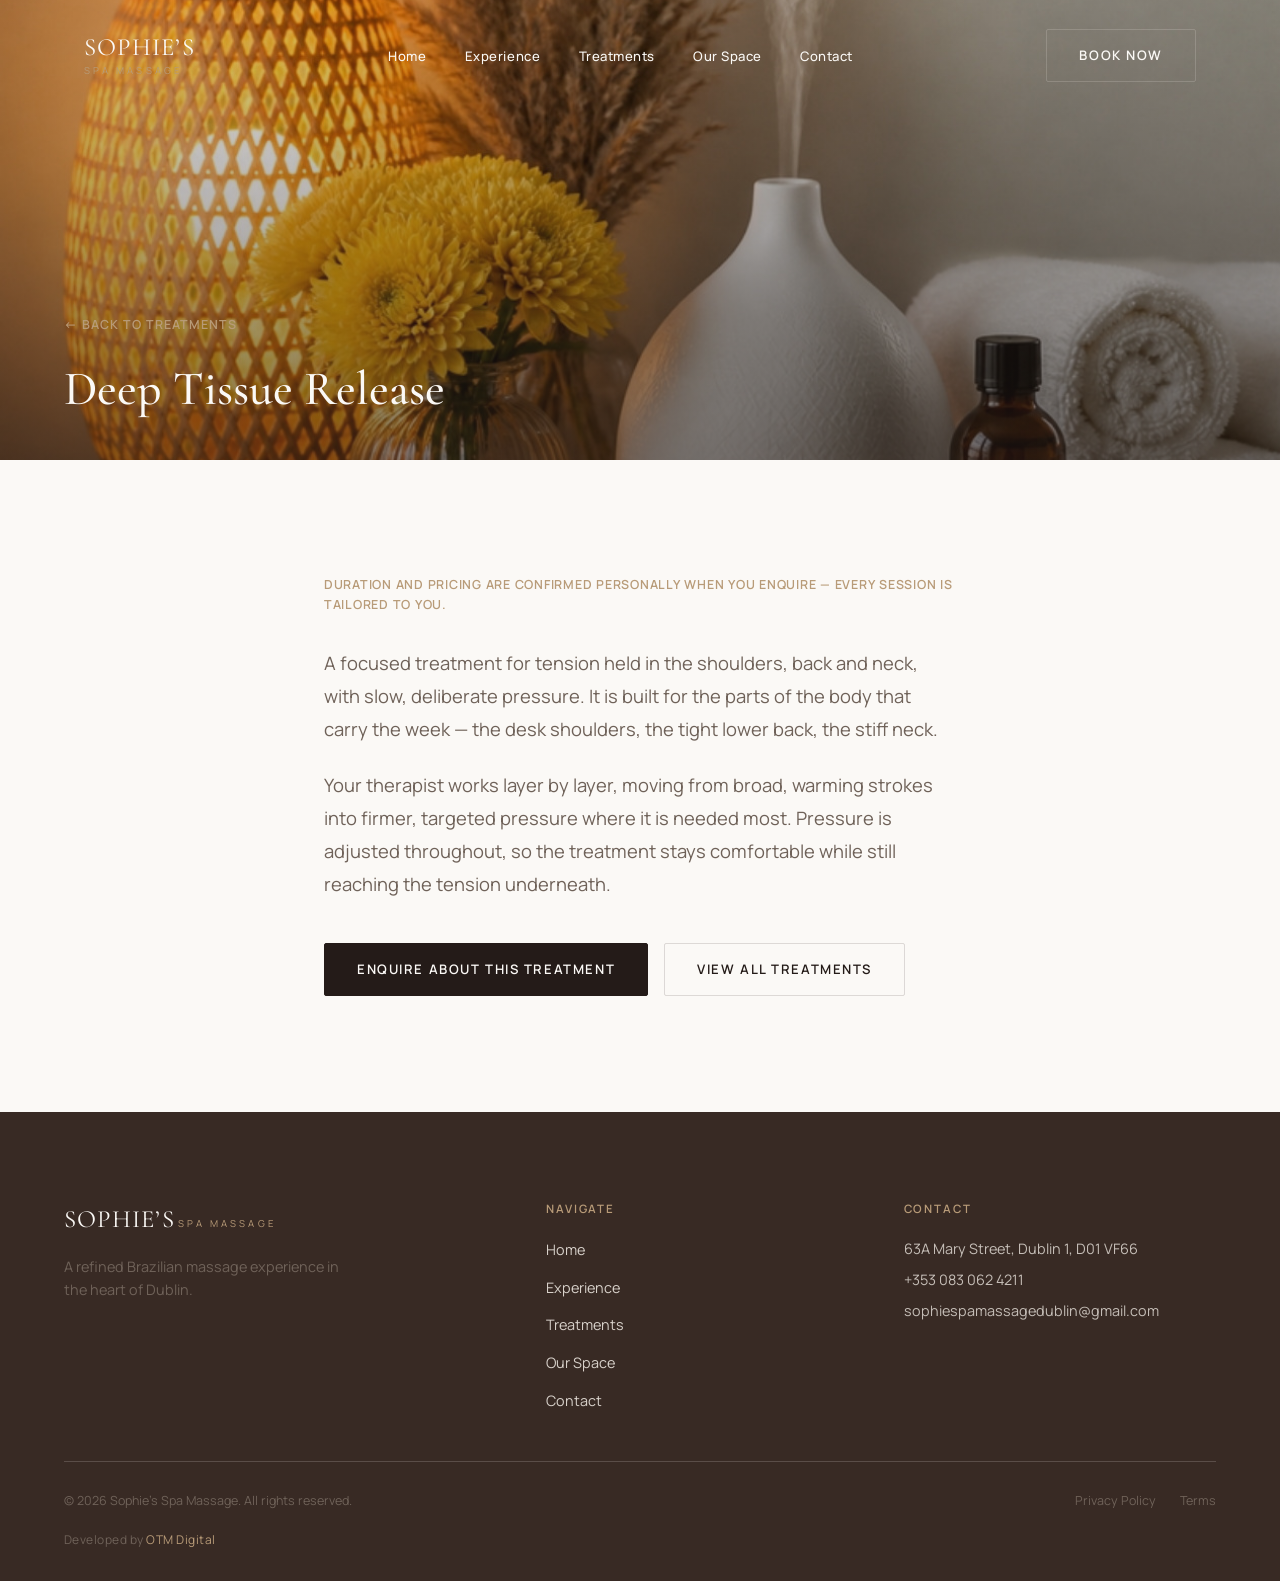
==== commit a911795e: "Use the studio's own photos across the site Replace every stock image with the six supplied photos (" ====
--- a/treatments/deep-tissue-release.html
+++ b/treatments/deep-tissue-release.html
@@ -57,8 +57,8 @@
 
 <main id="main">
   <section class="detail-hero">
-    <img src="https://images.unsplash.com/photo-1630835425197-50feeba99ecd?w=1600&q=80&auto=format&fit=crop"
-         alt="Neutral-toned treatment room with natural light and linen textures">
+    <img src="../images/aromatherapy.jpg" width="1264" height="1264" style="object-position: 50% 50%;"
+         alt="A woven lamp, yellow chrysanthemums, an aroma diffuser, lavender massage oil and rolled towels on a wooden console">
     <div class="detail-hero-overlay"></div>
     <div class="detail-hero-caption">
       <a href="../index.html#treatments" class="detail-back">&larr; Back to Treatments</a>
--- a/style.css
+++ b/style.css
@@ -364,7 +364,9 @@
 .hero-overlay {
   position: absolute;
   inset: 0;
-  background: linear-gradient(180deg, rgba(36,27,24,0.35) 0%, rgba(36,27,24,0.28) 45%, rgba(36,27,24,0.72) 100%);
+  background:
+    linear-gradient(90deg, rgba(36,27,24,0.66) 0%, rgba(36,27,24,0.38) 48%, rgba(36,27,24,0) 85%),
+    linear-gradient(180deg, rgba(36,27,24,0.35) 0%, rgba(36,27,24,0.2) 45%, rgba(36,27,24,0.72) 100%);
 }
 .hero-content {
   position: relative;
@@ -476,7 +478,8 @@
 .intro-text .text-link { margin-top: 2.1rem; }
 .intro-image img {
   width: 100%;
-  aspect-ratio: 4 / 5;
+  aspect-ratio: 3 / 4;
+  max-height: 88vh;
   object-fit: cover;
 }
 
